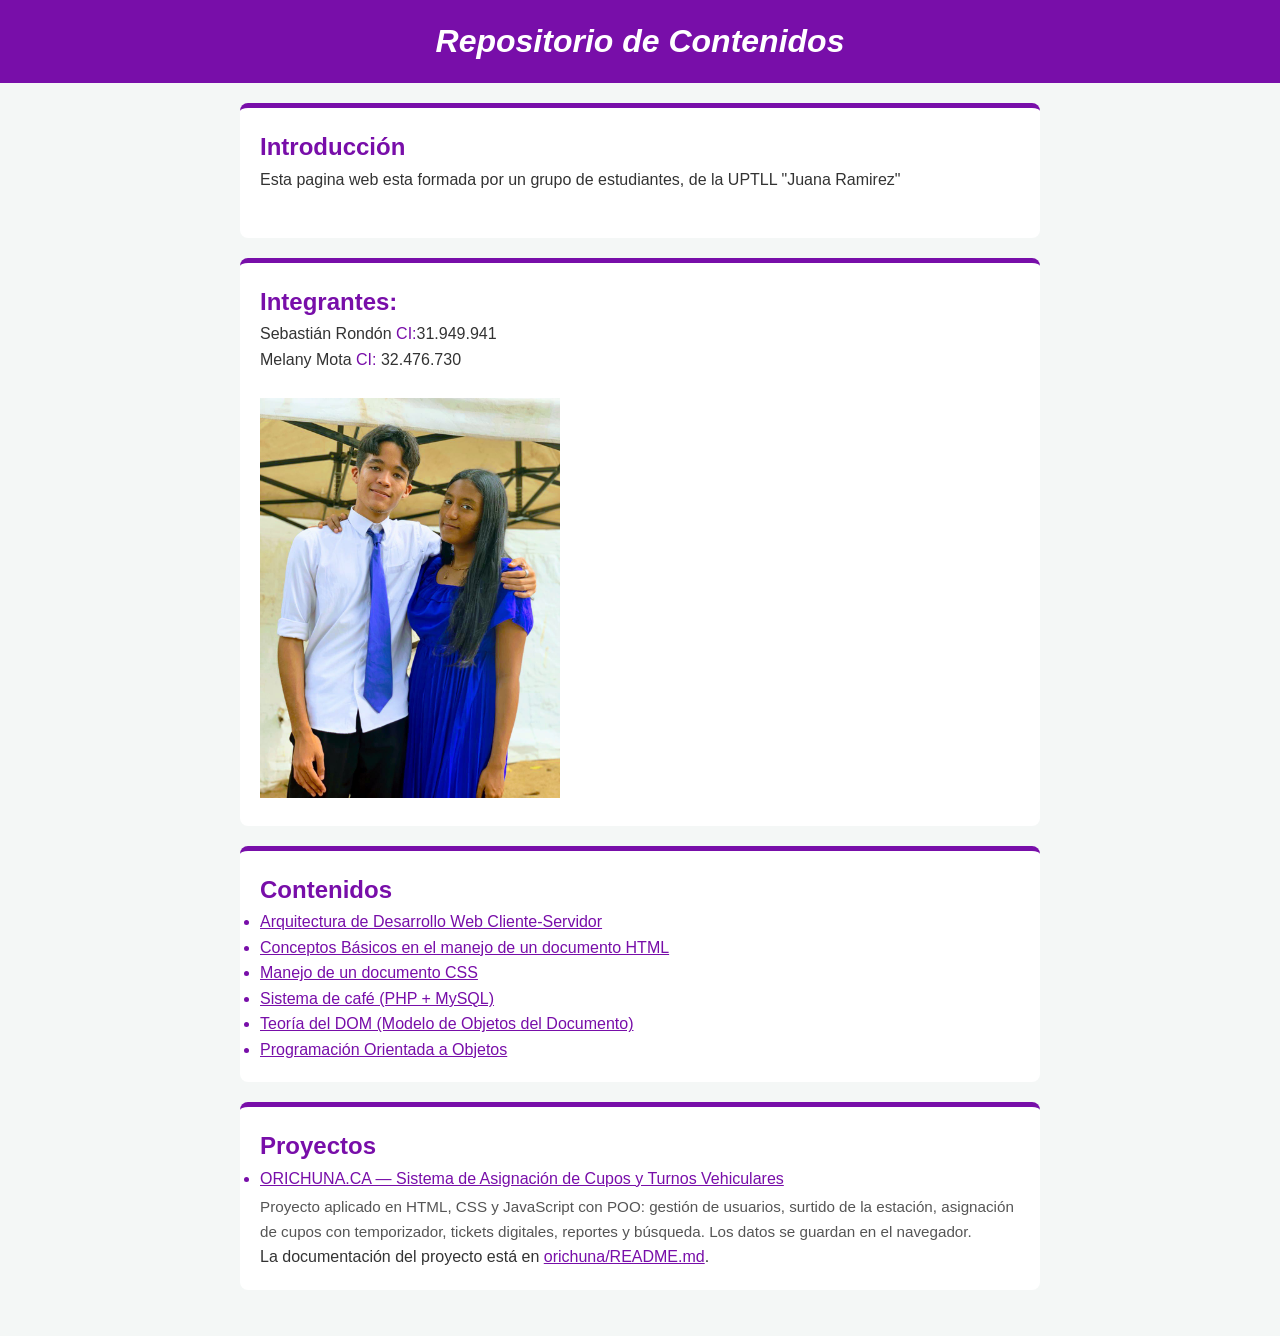
==== Index.html @ ddc6ea1b "Sistema de cafe (PHP + MySQL)" ====
<!DOCTYPE html>
<html lang="es">
<head>
    <meta charset="UTF-8">
    <link rel="stylesheet" href="Estilo pag.CSS">
    <title>Repositorio de Contenidos</title>
    
    <link rel="icon" type="image.jpg" href="Image/icon.jpg">
    
</head>
<body>

    <header>
        <h1><em>Repositorio de Contenidos</em></h1>
    </header>
    
    <!--descripcion -->
    <main class="contenido">
        <h2>Introducción</h2>
        <p>Esta pagina web esta formada por un grupo de estudiantes, de la UPTLL "Juana Ramirez"</p>
        <br>
    </main>  
    
    <!-- integrantes -->    
    <section class="contenido"> 
        <h2>Integrantes:</h2>
        <p>Sebastián Rondón <span style= "color:#780EA9">CI:</span>31.949.941 <br>Melany Mota    <span style="color:#780EA9">CI:</span> 32.476.730</p>
        <br>
        
        <img src="Image/Bichitos.jpg" width="300">
        
    </section>
    <!-- Lista de contenidos -->   
    <section class="contenido">
       <h2>Contenidos</h2> 
       
      <ul>
           <li>
               <a href="Cliente-Servidor.html">Arquitectura de Desarrollo Web Cliente-Servidor</a>
           </li>

           <li>
               <a href="Manejo doc html.html">Conceptos Básicos en el manejo de un documento HTML</a>
           </li>
           
           <li>
               <a href="Manejo doc css.html">Manejo de un documento CSS</a>
           </li>
           
           <li>
               <a href="sistema_cafe/index.php">Sistema de café (PHP + MySQL)</a>
           </li>

           <li>
               <a href="Teoria-DOM.html">Teoría del DOM (Modelo de Objetos del Documento)</a>
           </li>
           
           <li><a href="POO.html">Programación Orientada a Objetos</a></li>
       </ul>

    </section>

    <!-- Proyectos -->
    <section class="contenido">
       <h2>Proyectos</h2>

       <ul>
           <li>
               <a href="orichuna/index.html">ORICHUNA.CA — Sistema de Asignación de Cupos y Turnos Vehiculares</a><br>
               <span style="color:#555; font-size:0.95em; display:inline-block; margin-top:4px;">Proyecto aplicado en HTML, CSS y JavaScript con POO: gestión de usuarios,
               surtido de la estación, asignación de cupos con temporizador, tickets digitales,
               reportes y búsqueda. Los datos se guardan en el navegador.</span>
           </li>
       </ul>

       <p>La documentación del proyecto está en
          <a href="orichuna/README.md">orichuna/README.md</a>.</p>

    </section>
    
<br> 

</body>
</html>
---- Estilo pag.CSS ----
/* Definición de variables globales para fácil mantenimiento */
:root {
    --color-primario: #780EA9;       /* morado profesional */
    --color-secundario: #FF7A00;     /* Naranja vibrante */
    --color-fondo: #f4f7f6;          /* Gris muy claro */
    --color-texto: #333333;          /* Gris oscuro para legibilidad */
    --color-blanco: #ffffff;
}

/* Reset básico */
* {
    margin: 0;
    padding: 0;
    box-sizing: border-box;
}

body {
    font-family: 'Segoe UI', Tahoma, Geneva, Verdana, sans-serif;
    background-color: var(--color-fondo);
    color: var(--color-texto);
    line-height: 1.6;
}

/* Encabezado */
header {
    background-color: var(--color-primario);
    color: var(--color-blanco);
    padding: 1rem;
    text-align: center;
}

/* Contenedor principal */
.contenido {
    max-width: 800px;
    margin: 20px auto;
    padding: 20px;
    background: var(--color-blanco);
    border-top: 5px solid var(--color-primario);
    border-radius: 8px;
}
/* Strong */

strong {
    
    color: var(--color-primario);
    
       }

h2 {
    
    color: var(--color-primario);
    
} 

h3 {
    
    color: var(--color-primario);
    
}

h4 {
    
    color: var(--color-primario);
    
}

li {
    color: var(--color-primario);
}

a {
    color: var(--color-primario);
}

summary{
    
    color: var(--color-primario);
    font-size: h4;
}
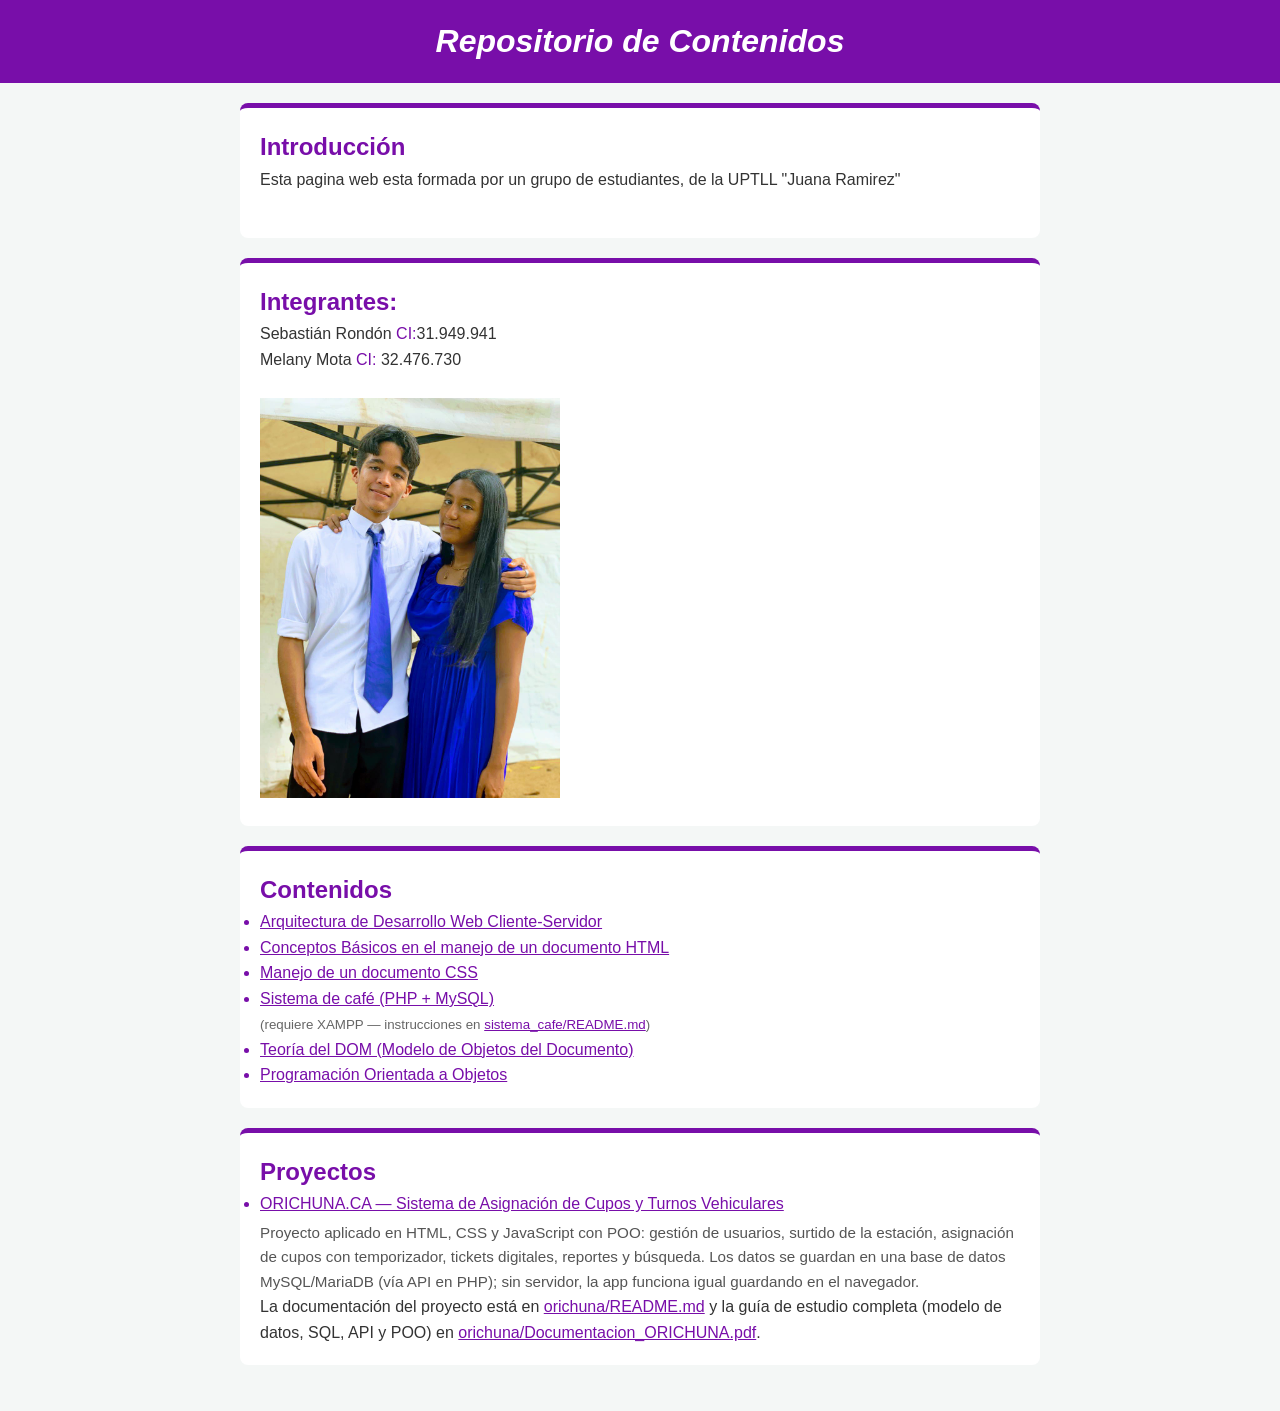
==== commit 13aff0f5: "" ====
--- a/Index.html
+++ b/Index.html
@@ -49,6 +49,7 @@
            
            <li>
                <a href="sistema_cafe/index.php">Sistema de café (PHP + MySQL)</a>
+               <br><small style="color:#666">(requiere XAMPP — instrucciones en <a href="sistema_cafe/README.md">sistema_cafe/README.md</a>)</small>
            </li>
 
            <li>
@@ -69,12 +70,15 @@
                <a href="orichuna/index.html">ORICHUNA.CA — Sistema de Asignación de Cupos y Turnos Vehiculares</a><br>
                <span style="color:#555; font-size:0.95em; display:inline-block; margin-top:4px;">Proyecto aplicado en HTML, CSS y JavaScript con POO: gestión de usuarios,
                surtido de la estación, asignación de cupos con temporizador, tickets digitales,
-               reportes y búsqueda. Los datos se guardan en el navegador.</span>
+               reportes y búsqueda. Los datos se guardan en una base de datos MySQL/MariaDB
+               (vía API en PHP); sin servidor, la app funciona igual guardando en el navegador.</span>
            </li>
        </ul>
 
        <p>La documentación del proyecto está en
-          <a href="orichuna/README.md">orichuna/README.md</a>.</p>
+          <a href="orichuna/README.md">orichuna/README.md</a> y la guía de estudio completa
+           (modelo de datos, SQL, API y POO) en
+           <a href="orichuna/Documentacion_ORICHUNA.pdf">orichuna/Documentacion_ORICHUNA.pdf</a>.</p>
 
     </section>
     
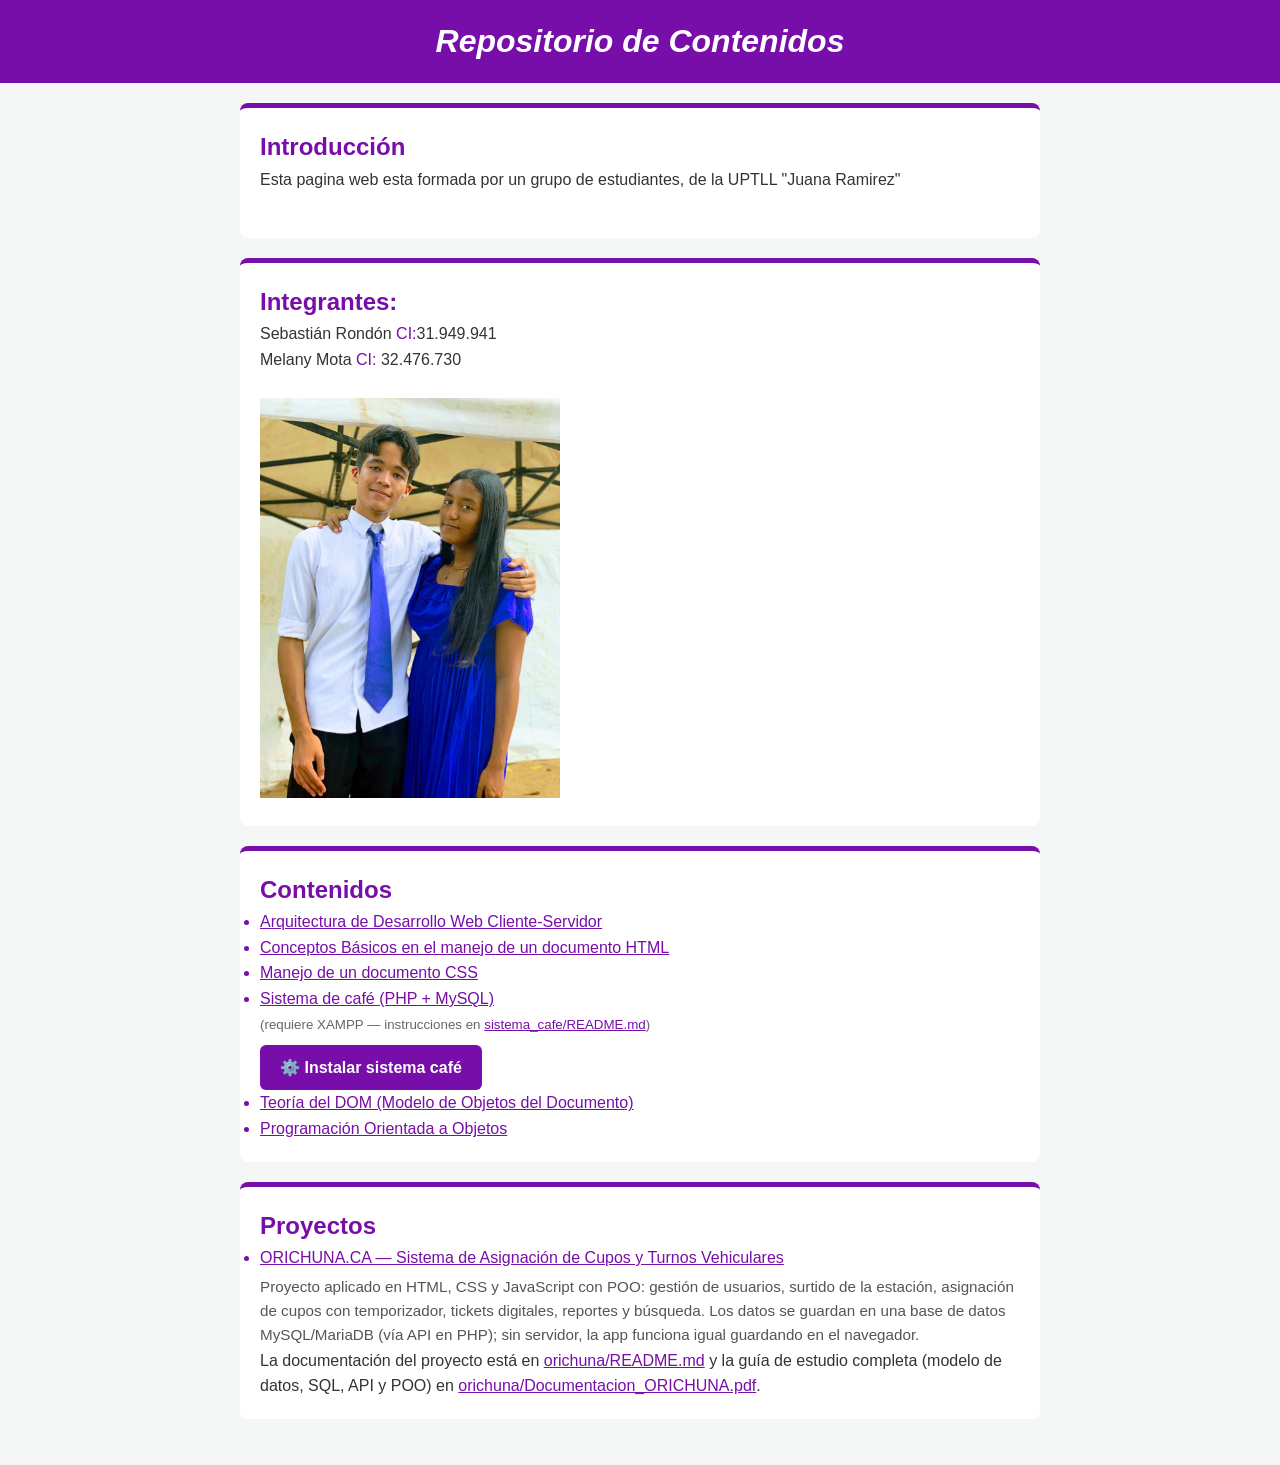
==== commit 63cb6965: "" ====
--- a/Index.html
+++ b/Index.html
@@ -48,8 +48,13 @@
            </li>
            
            <li>
-               <a href="sistema_cafe/index.php">Sistema de café (PHP + MySQL)</a>
+               <a href="http://localhost/sistema_cafe/instalar.php">Sistema de café (PHP + MySQL)</a>
                <br><small style="color:#666">(requiere XAMPP — instrucciones en <a href="sistema_cafe/README.md">sistema_cafe/README.md</a>)</small>
+               <br>
+               <a href="http://localhost/sistema_cafe/instalar.php"
+                  style="display:inline-block; margin-top:8px; background:#780EA9; color:#ffffff; padding:10px 20px; border-radius:6px; text-decoration:none; font-weight:bold;">
+                  ⚙️ Instalar sistema café
+               </a>
            </li>
 
            <li>
